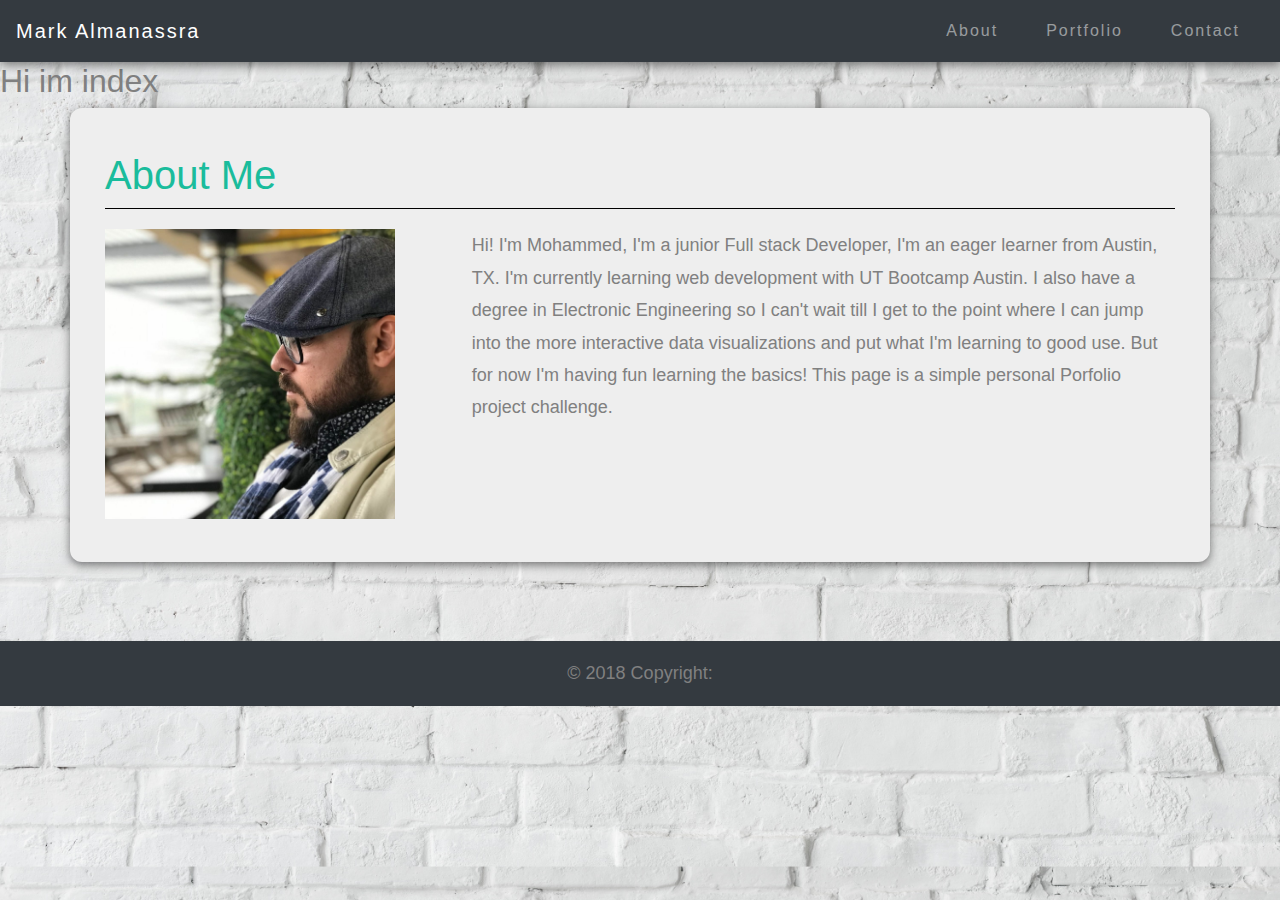
==== index.html @ db0f8ebb "adding navbar with custom css effect, container and footer" ====
<!DOCTYPE html>
<html lang="en">
<head>
  <meta charset="UTF-8">
  <meta name="viewport" content="width=device-width, initial-scale=1.0">
  <meta http-equiv="X-UA-Compatible" content="ie=edge">
  <link rel="stylesheet" href="https://maxcdn.bootstrapcdn.com/bootstrap/4.0.0/css/bootstrap.min.css" integrity="sha384-Gn5384xqQ1aoWXA+058RXPxPg6fy4IWvTNh0E263XmFcJlSAwiGgFAW/dAiS6JXm" crossorigin="anonymous">
  <link rel="stylesheet" href="https://use.fontawesome.com/releases/v5.3.1/css/all.css" integrity="sha384-mzrmE5qonljUremFsqc01SB46JvROS7bZs3IO2EmfFsd15uHvIt+Y8vEf7N7fWAU" crossorigin="anonymous">
  <link rel="stylesheet" type="text/css" href="assets/css/style.css">
  <title>About</title>
  <script src="https://code.jquery.com/jquery-3.2.1.slim.min.js" integrity="sha384-KJ3o2DKtIkvYIK3UENzmM7KCkRr/rE9/Qpg6aAZGJwFDMVNA/GpGFF93hXpG5KkN" crossorigin="anonymous"></script>
  <script src="https://cdnjs.cloudflare.com/ajax/libs/popper.js/1.12.9/umd/popper.min.js" integrity="sha384-ApNbgh9B+Y1QKtv3Rn7W3mgPxhU9K/ScQsAP7hUibX39j7fakFPskvXusvfa0b4Q" crossorigin="anonymous"></script>
  <script src="https://maxcdn.bootstrapcdn.com/bootstrap/4.0.0/js/bootstrap.min.js" integrity="sha384-JZR6Spejh4U02d8jOt6vLEHfe/JQGiRRSQQxSfFWpi1MquVdAyjUar5+76PVCmYl" crossorigin="anonymous"></script>
</head>
<body>
  <nav class="navbar navbar-expand-lg navbar-dark bg-dark">
    <a class="navbar-brand" href="index.html">Mark Almanassra</a>
    <button class="navbar-toggler" type="button" data-toggle="collapse" data-target="#navbarNav" aria-controls="navbarNav" aria-expanded="false" aria-label="Toggle navigation">
      <span class="navbar-toggler-icon"></span>
    </button>
    <div class="collapse navbar-collapse" id="navbarNav">
      <ul class="navbar-nav ml-auto">
        <li class="nav-item">
          <a class="nav-link" href="index.html">About</a>
        </li>
        <li class="nav-item">
          <a class="nav-link" href="portfolio.html">Portfolio</a>
        </li>
        <li class="nav-item">
          <a class="nav-link" href="contact.html">Contact</a>
        </li>
      </ul>
    </div>
  </nav>
  <h2>Hi im index</h2>
  <div class="container">
    <h1 class="page-header">About Me</h1>
    <div class="row">
      <div class="col-md-4">
        <img src="assets/images/mark.jpg" width="290" height="290">
      </div>
      <div class="col-md-8">
         <p>Hi! I'm Mohammed, I'm a junior Full stack Developer, I'm an eager learner from Austin, TX. I'm currently learning  web development with UT Bootcamp Austin. I also have a degree in Electronic Engineering so I can't wait till I get to the point where I can jump into the more interactive data visualizations and put what I'm learning to good use. But for now I'm having fun learning the basics! This page is a simple personal Porfolio project challenge.</p>
      </div>
    </div>
        
       
      </div>
    </div>

  <footer class="page-footer">
      <div class="container-fluid text-center text-md-left">
        <div class="footer-copyright text-center py-3">© 2018 Copyright:
        </div>
      </div>
  </footer>


  
</body>
</html>
---- assets/css/style.css ----
body {
  font: 18px "Montserrat", sans-serif;
  line-height: 1.8;
  color: grey;
  background-image: url(../images/background-contact.jpg);
  background-size: cover;
  /*filter: blur(20px);*/
}
.container{
  background-color: #eee;
  padding: 43px 35px;
  box-shadow: 0 3px 10px 0 rgba(0, 0, 0, 0.5);
  border-radius: 12px;

}
.navbar-expand-lg .navbar-nav .nav-link {
    padding-right: 1.5rem;
    padding-left: 1.5rem;
}

.navbar {
  letter-spacing: 2px;
  box-shadow: 0 3px 10px 0 rgba(0, 0, 0, 0.5);
}

.navbar-nav li a {
  transition: all 0.5s ease;
  padding-left: 20px;
  padding-right: 20px;
  font-size: 16px;
}

.navbar-nav li a:hover,
.navbar-nav li.active a {
  color: #1abc9c !important;
  letter-spacing: 4px;
  transform: translate(0, -2px);
  background: transparent !important;
}

.btn-success:not(:disabled):not(.disabled):active, {
    color: #fff;
    background-color: #1e7e34;
    border-color: #1c7430;
}

.page-header {
    padding-bottom: 9px;
    margin: 0 0 20px;
    border-bottom: 1px solid black;
    color: #1abc9c;
}

.contact{
  padding-top:13px;
}

footer {
    /*padding: 13px;*/
    margin-top: 79px;
    background: #343a40;
    text-align: center;
    bottom:0;
    position: relative;
}
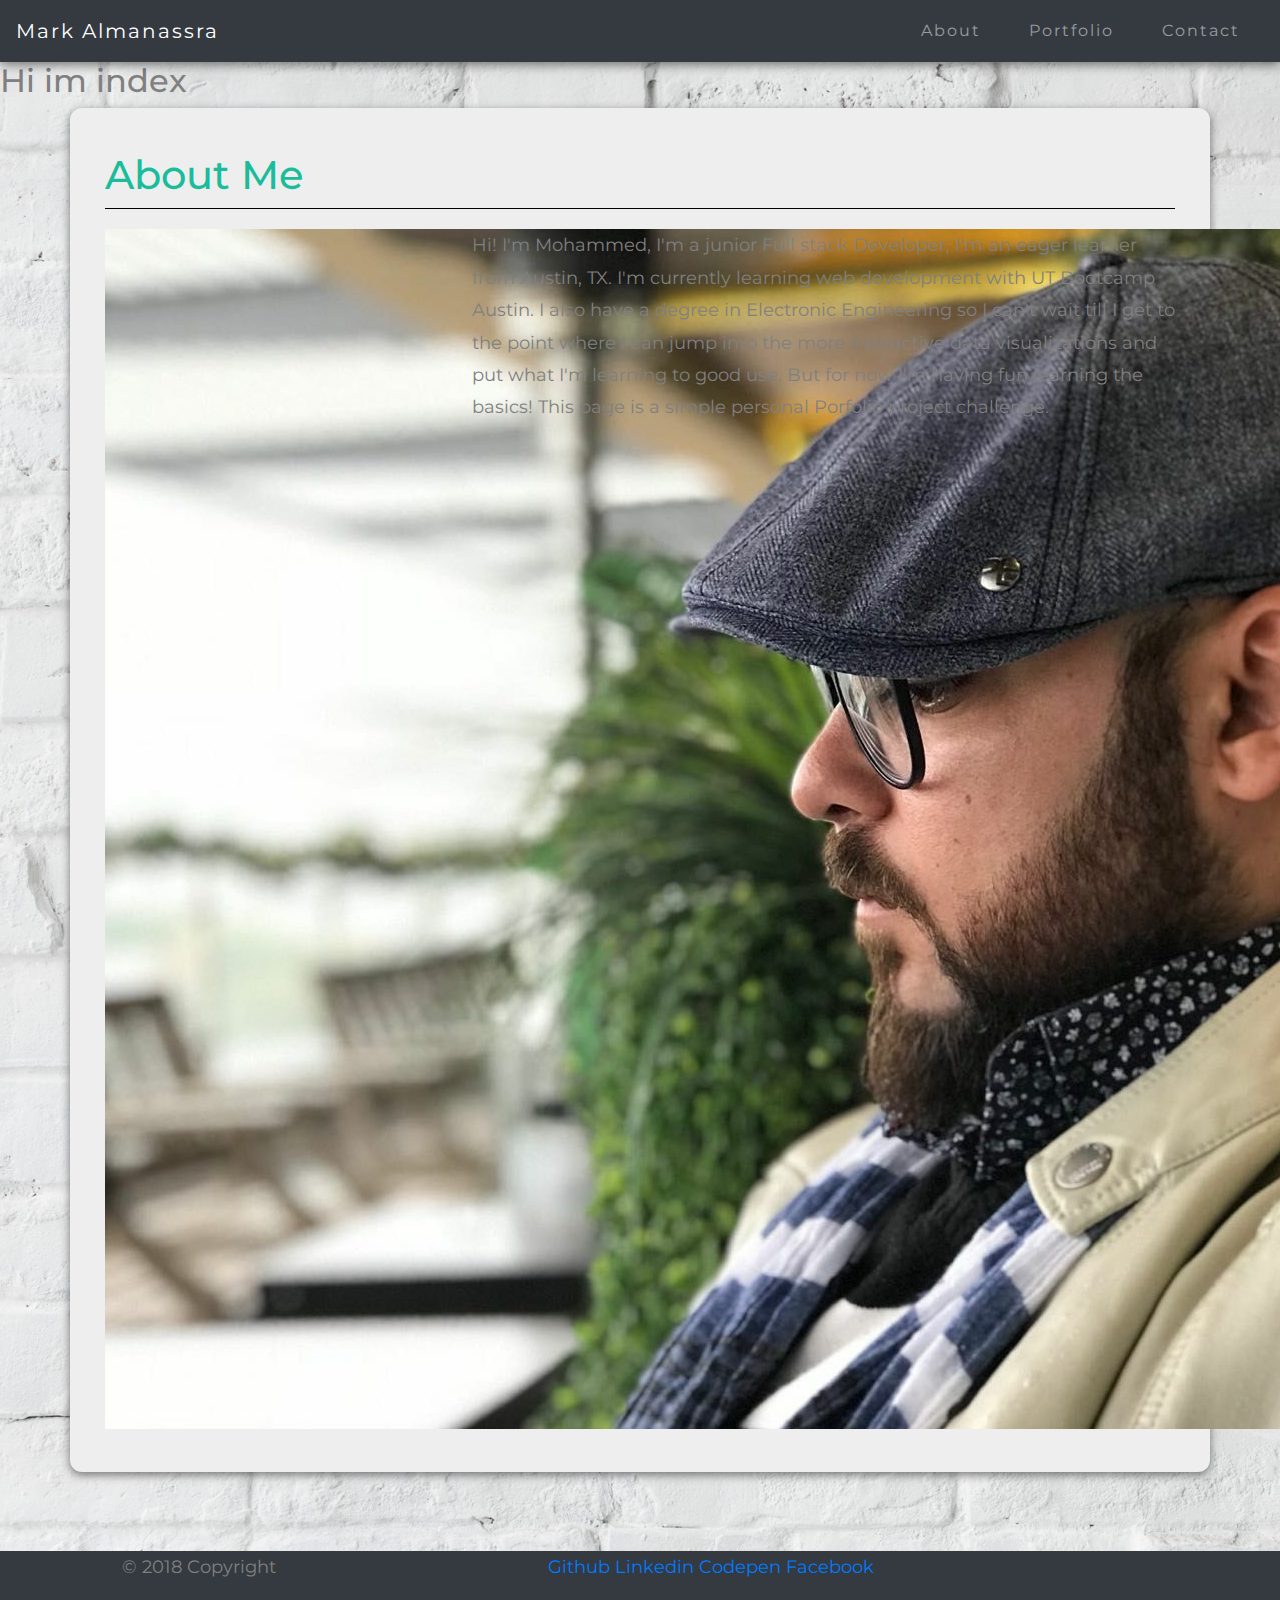
==== commit 0ada9b49: "adding comments and organizing the index, portfolio and contact html pages" ====
--- a/index.html
+++ b/index.html
@@ -6,6 +6,7 @@
   <meta http-equiv="X-UA-Compatible" content="ie=edge">
   <link rel="stylesheet" href="https://maxcdn.bootstrapcdn.com/bootstrap/4.0.0/css/bootstrap.min.css" integrity="sha384-Gn5384xqQ1aoWXA+058RXPxPg6fy4IWvTNh0E263XmFcJlSAwiGgFAW/dAiS6JXm" crossorigin="anonymous">
   <link rel="stylesheet" href="https://use.fontawesome.com/releases/v5.3.1/css/all.css" integrity="sha384-mzrmE5qonljUremFsqc01SB46JvROS7bZs3IO2EmfFsd15uHvIt+Y8vEf7N7fWAU" crossorigin="anonymous">
+  <link href="https://fonts.googleapis.com/css?family=Montserrat|Roboto" rel="stylesheet">
   <link rel="stylesheet" type="text/css" href="assets/css/style.css">
   <title>About</title>
   <script src="https://code.jquery.com/jquery-3.2.1.slim.min.js" integrity="sha384-KJ3o2DKtIkvYIK3UENzmM7KCkRr/rE9/Qpg6aAZGJwFDMVNA/GpGFF93hXpG5KkN" crossorigin="anonymous"></script>
@@ -13,49 +14,59 @@
   <script src="https://maxcdn.bootstrapcdn.com/bootstrap/4.0.0/js/bootstrap.min.js" integrity="sha384-JZR6Spejh4U02d8jOt6vLEHfe/JQGiRRSQQxSfFWpi1MquVdAyjUar5+76PVCmYl" crossorigin="anonymous"></script>
 </head>
 <body>
+  <!-- Navbar Starts -->
   <nav class="navbar navbar-expand-lg navbar-dark bg-dark">
-    <a class="navbar-brand" href="index.html">Mark Almanassra</a>
-    <button class="navbar-toggler" type="button" data-toggle="collapse" data-target="#navbarNav" aria-controls="navbarNav" aria-expanded="false" aria-label="Toggle navigation">
-      <span class="navbar-toggler-icon"></span>
-    </button>
-    <div class="collapse navbar-collapse" id="navbarNav">
-      <ul class="navbar-nav ml-auto">
-        <li class="nav-item">
-          <a class="nav-link" href="index.html">About</a>
-        </li>
-        <li class="nav-item">
-          <a class="nav-link" href="portfolio.html">Portfolio</a>
-        </li>
-        <li class="nav-item">
-          <a class="nav-link" href="contact.html">Contact</a>
-        </li>
-      </ul>
-    </div>
+      <a class="navbar-brand" href="index.html">Mark Almanassra</a>
+      <button class="navbar-toggler" type="button" data-toggle="collapse" data-target="#navbarNav" aria-controls="navbarNav" aria-expanded="false" aria-label="Toggle navigation">
+        <span class="navbar-toggler-icon"></span>
+      </button>
+      <div class="collapse navbar-collapse" id="navbarNav">
+        <ul class="navbar-nav ml-auto">
+          <li class="nav-item">
+            <a class="nav-link" href="index.html" id="about-page">About</a>
+          </li>
+          <li class="nav-item">
+            <a class="nav-link" href="portfolio.html">Portfolio</a>
+          </li>
+          <li class="nav-item">
+            <a class="nav-link" href="contact.html">Contact</a>
+          </li>
+        </ul>
+      </div>
   </nav>
-  <h2>Hi im index</h2>
-  <div class="container">
-    <h1 class="page-header">About Me</h1>
-    <div class="row">
-      <div class="col-md-4">
-        <img src="assets/images/mark.jpg" width="290" height="290">
-      </div>
-      <div class="col-md-8">
-         <p>Hi! I'm Mohammed, I'm a junior Full stack Developer, I'm an eager learner from Austin, TX. I'm currently learning  web development with UT Bootcamp Austin. I also have a degree in Electronic Engineering so I can't wait till I get to the point where I can jump into the more interactive data visualizations and put what I'm learning to good use. But for now I'm having fun learning the basics! This page is a simple personal Porfolio project challenge.</p>
+  <!-- Navbar Ends -->
+  <!-- Content Starts-->
+  <div id="wrap">
+    <h2>Hi im index</h2>
+    <div id="main" class="container clear-top">
+      <h1 class="page-header">About Me</h1>
+      <div class="row">
+        <div class="col-sm-4 thumbnail">
+          <img src="assets/images/mark.jpg" class="img-responsive">
+        </div>
+        <div class="col-sm-8">
+           <p>Hi! I'm Mohammed, I'm a junior Full stack Developer, I'm an eager learner from Austin, TX. I'm currently learning  web development with UT Bootcamp Austin. I also have a degree in Electronic Engineering so I can't wait till I get to the point where I can jump into the more interactive data visualizations and put what I'm learning to good use. But for now I'm having fun learning the basics! This page is a simple personal Porfolio project challenge.</p>
+        </div>
       </div>
     </div>
-        
-       
-      </div>
-    </div>
-
+  </div>
+  <!-- Content Ends-->
+  <!-- Footer starts -->
   <footer class="page-footer">
       <div class="container-fluid text-center text-md-left">
-        <div class="footer-copyright text-center py-3">© 2018 Copyright:
+        <div class="row justify-content-center">
+          <div class="col-4">
+            <p>&copy; 2018 Copyright</p>
+          </div>
+          <div class="ftr-effect col-6 contact-links">
+            <a href="#"><i class="fab fa-github"></i> Github</a>
+            <a href="#"><i class="fab fa-linkedin"></i> Linkedin</a>
+            <a href="#"><i class="fab fa-codepen"></i> Codepen</a>
+            <a href="#"><i class="fab fa-facebook-square"></i> Facebook</a>
+          </div>  
         </div>
       </div>
   </footer>
-
-
-  
+  <!-- Footer Ends -->
 </body>
 </html>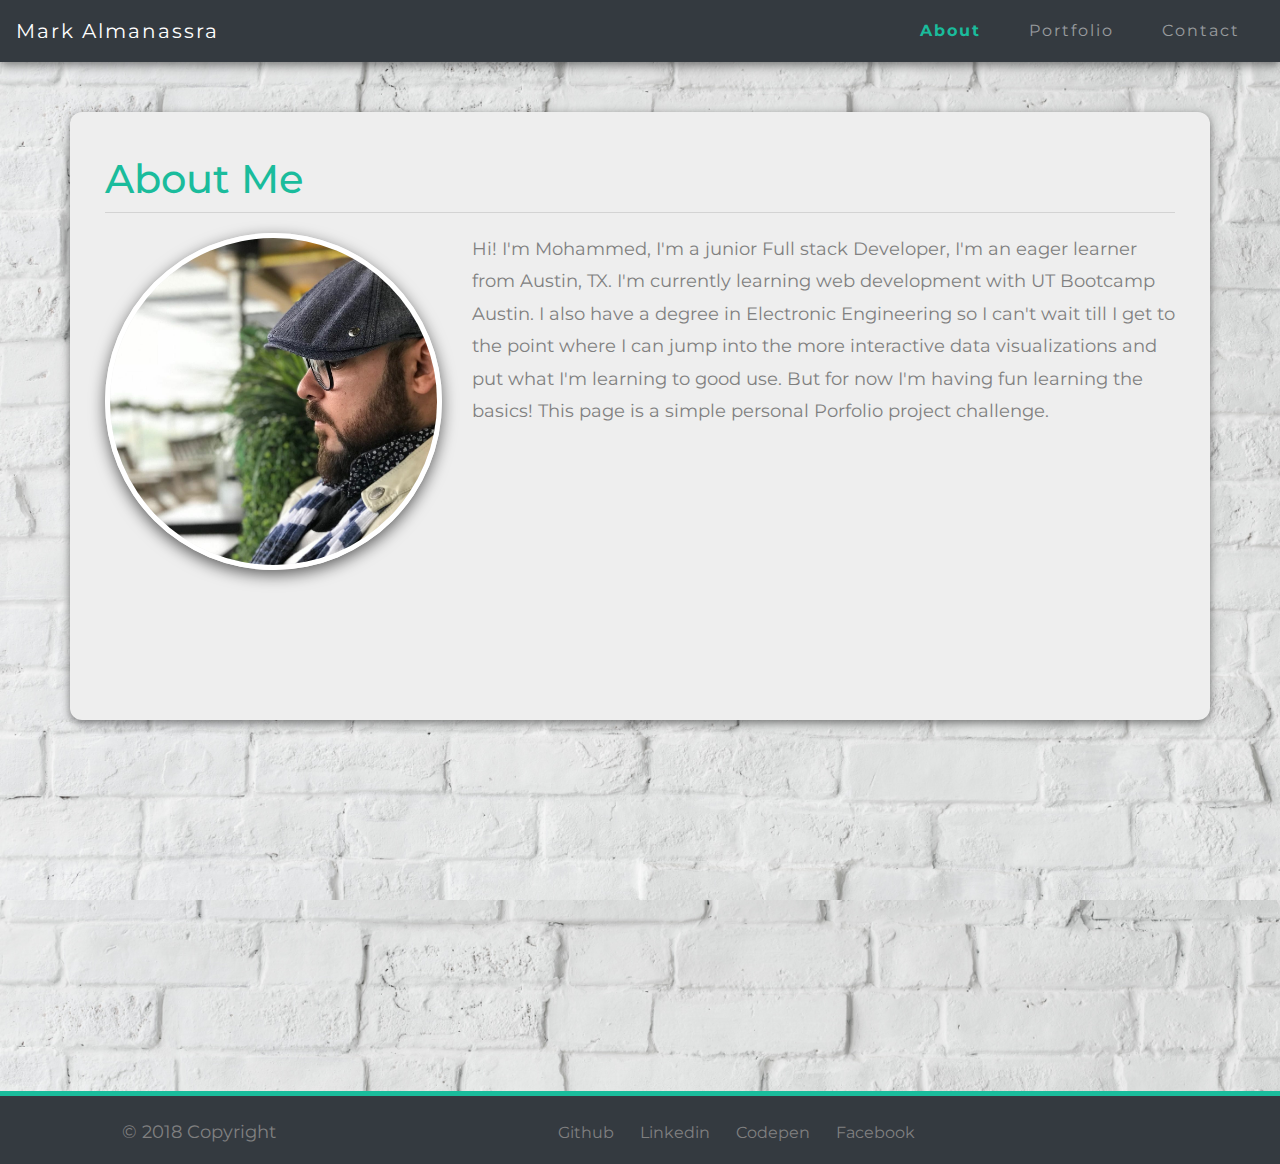
==== commit b10c0cea: "organizing the html and adding animation to the about me page image" ====
--- a/index.html
+++ b/index.html
@@ -37,12 +37,12 @@
   <!-- Navbar Ends -->
   <!-- Content Starts-->
   <div id="wrap">
-    <h2>Hi im index</h2>
+    <!-- <h2>Hi im index</h2> -->
     <div id="main" class="container clear-top">
       <h1 class="page-header">About Me</h1>
       <div class="row">
-        <div class="col-sm-4 thumbnail">
-          <img src="assets/images/mark.jpg" class="img-responsive">
+        <div  class="col-sm-4 thumbnail">
+          <img id="float" src="assets/images/mark.jpg" class="img-responsive">
         </div>
         <div class="col-sm-8">
            <p>Hi! I'm Mohammed, I'm a junior Full stack Developer, I'm an eager learner from Austin, TX. I'm currently learning  web development with UT Bootcamp Austin. I also have a degree in Electronic Engineering so I can't wait till I get to the point where I can jump into the more interactive data visualizations and put what I'm learning to good use. But for now I'm having fun learning the basics! This page is a simple personal Porfolio project challenge.</p>
@@ -58,7 +58,7 @@
           <div class="col-4">
             <p>&copy; 2018 Copyright</p>
           </div>
-          <div class="ftr-effect col-6 contact-links">
+          <div class="ftr-effect col-sm-6 contact-links">
             <a href="#"><i class="fab fa-github"></i> Github</a>
             <a href="#"><i class="fab fa-linkedin"></i> Linkedin</a>
             <a href="#"><i class="fab fa-codepen"></i> Codepen</a>
--- a/assets/css/style.css
+++ b/assets/css/style.css
@@ -1,11 +1,49 @@
+/*Style for Keeping the Footer DOWN*/
+
+html, body {
+  height: 100%;
+}
+
+#wrap {
+  min-height: 100%;
+}
+
+#main {
+  overflow:auto;
+  padding-bottom:150px; /* this needs to be bigger than footer height*/
+  margin-top: 50px;
+}
+
+.footer {
+  position: relative;
+  margin-top: -150px; /* negative value of footer height */
+  height: 150px;
+  clear:both;
+  padding-top:20px;
+} 
+
+/*End of Footer Down Style*/
+
+/*adding color for navbar menu when active*/
+
+#about-page ,#portfolio-page, #contact-page{
+  color: #1abc9c;
+  font-weight: bold;
+
+}
+
+
+
+/*Background image and font with line height of 1.8*/
 body {
-  font: 18px "Montserrat", sans-serif;
+  font: 18px "Montserrat","Roboto", sans-serif;
   line-height: 1.8;
   color: grey;
   background-image: url(../images/background-contact.jpg);
   background-size: cover;
-  /*filter: blur(20px);*/
-}
+}
+
+/*main content container coloring and spacing*/
 .container{
   background-color: #eee;
   padding: 43px 35px;
@@ -13,9 +51,11 @@
   border-radius: 12px;
 
 }
+
+/*Navbar links hover effect changing color and animation*/
 .navbar-expand-lg .navbar-nav .nav-link {
-    padding-right: 1.5rem;
-    padding-left: 1.5rem;
+  padding-right: 1.5rem;
+  padding-left: 1.5rem;
 }
 
 .navbar {
@@ -37,29 +77,193 @@
   transform: translate(0, -2px);
   background: transparent !important;
 }
-
-.btn-success:not(:disabled):not(.disabled):active, {
-    color: #fff;
-    background-color: #1e7e34;
-    border-color: #1c7430;
-}
-
+/*end of navbar hover effect*/
+/*header for container*/
 .page-header {
-    padding-bottom: 9px;
-    margin: 0 0 20px;
-    border-bottom: 1px solid black;
-    color: #1abc9c;
-}
-
-.contact{
+  padding-bottom: 9px;
+  margin: 0 0 20px;
+  border-bottom: 1px solid lightgrey;
+  color: #1abc9c;
+}
+/*contact page content padding*/
+.contact p{
   padding-top:13px;
-}
-
+  text-align: left;
+}
+
+/*footer background, aligning, and height*/
 footer {
-    /*padding: 13px;*/
-    margin-top: 79px;
-    background: #343a40;
-    text-align: center;
-    bottom:0;
-    position: relative;
-}+  padding-top: 20px;
+  margin-top: 79px;
+  background: #343a40;
+  text-align: center;
+  border-top:5px solid #1abc9c;
+}
+
+div.contact-links a{
+  padding-right: 11px; 
+  color: grey;
+}
+
+/*responsive image for About me Page*/
+div.thumbnail img{
+  width:100%;
+  box-shadow: 0 3px 10px 0 rgba(0, 0, 0, 0.5);
+  border-radius: 5%;
+}
+
+/*images hover effect and spacing -- Portfolio Page*/
+.spacing{
+  margin-bottom:28px;
+}
+
+.hovereffect {
+  width:100%;
+  height:100%;
+  float:left;
+  overflow:hidden;
+  border:6px solid white;
+  position:relative;
+  text-align:center;
+  cursor:default;
+}
+
+.hovereffect .overlay {
+  width:100%;
+  height:100%;
+  position:absolute;
+  overflow:hidden;
+  top:0;
+  left:0;
+  opacity:0;
+  background-color:rgba(0,0,0,0.5);
+  -webkit-transition:all .4s ease-in-out;
+  transition:all .4s ease-in-out
+}
+
+.hovereffect img {
+  width: 100%;
+  height: 100%;
+  display:block;
+  position:relative;
+  -webkit-transition:all .4s linear;
+  transition:all .4s linear;
+}
+
+.hovereffect h2 {
+  /*text-transform:uppercase;*/
+  color:#fff;
+  text-align:center;
+  position:relative;
+  font-size:17px;
+  background:rgba(26,188,156,0.6);
+  -webkit-transform:translatey(-100px);
+  -ms-transform:translatey(-100px);
+  transform:translatey(-100px);
+  -webkit-transition:all .2s ease-in-out;
+  transition:all .2s ease-in-out;
+  padding:10px;
+  margin-top:23px;
+}
+
+.hovereffect a.info {
+  text-decoration:none;
+  display:inline-block;
+  text-transform:uppercase;
+  color:#fff;
+  border:1px solid #fff;
+  background-color:transparent;
+  opacity:0;
+  filter:alpha(opacity=0);
+  -webkit-transition:all .2s ease-in-out;
+  transition:all .2s ease-in-out;
+  margin:50px 0 0;
+  padding:7px 14px;
+}
+
+.hovereffect a.info:hover {
+  box-shadow:0 0 5px #fff;
+}
+
+.hovereffect:hover img {
+  -ms-transform:scale(1.2);
+  -webkit-transform:scale(1.2);
+  transform:scale(1.2);
+}
+
+.hovereffect:hover .overlay {
+  opacity:1;
+  filter:alpha(opacity=100);
+}
+
+.hovereffect:hover h2,.hovereffect:hover a.info {
+  opacity:1;
+  filter:alpha(opacity=100);
+  -ms-transform:translatey(0);
+  -webkit-transform:translatey(0);
+  transform:translatey(0);
+}
+
+.hovereffect:hover a.info {
+  -webkit-transition-delay:.2s;
+  transition-delay:.2s;
+}
+
+/*End of Hover effect*/
+
+
+
+/*footer hover effect for contact links*/
+
+.ftr-effect a{
+  transition: all 0.5s ease;
+  padding-left: 10px;
+  padding-right: 10px;
+  font-size: 16px;
+  text-decoration: none;
+}
+
+.ftr-effect a:hover,
+.ftr-effect a.active {
+  color: #1abc9c !important;
+  background: transparent !important;
+}
+
+.ftr-effect.col-6.contact-links {
+  padding-left: 125px;
+  letter-spacing: 2px;
+}
+
+
+
+
+/*font awesome coloring in contact page*/
+.icon{
+  color:#1abc9c;
+}
+
+@keyframes float {
+  0% {
+    box-shadow: 0 5px 15px 0px rgba(0,0,0,0.6);
+    transform: translatey(0px);
+  }
+  50% {
+    box-shadow: 0 25px 15px 0px rgba(0,0,0,0.2);
+    transform: translatey(-20px);
+  }
+  100% {
+    box-shadow: 0 5px 15px 0px rgba(0,0,0,0.6);
+    transform: translatey(0px);
+  }
+}
+
+
+#float{
+
+  border: 5px white solid;
+  border-radius: 50%;
+  overflow: hidden;
+  box-shadow: 0 5px 15px 0px rgba(0,0,0,0.6);
+  transform: translatey(0px);
+  animation: float 6s ease-in-out infinite;
+}
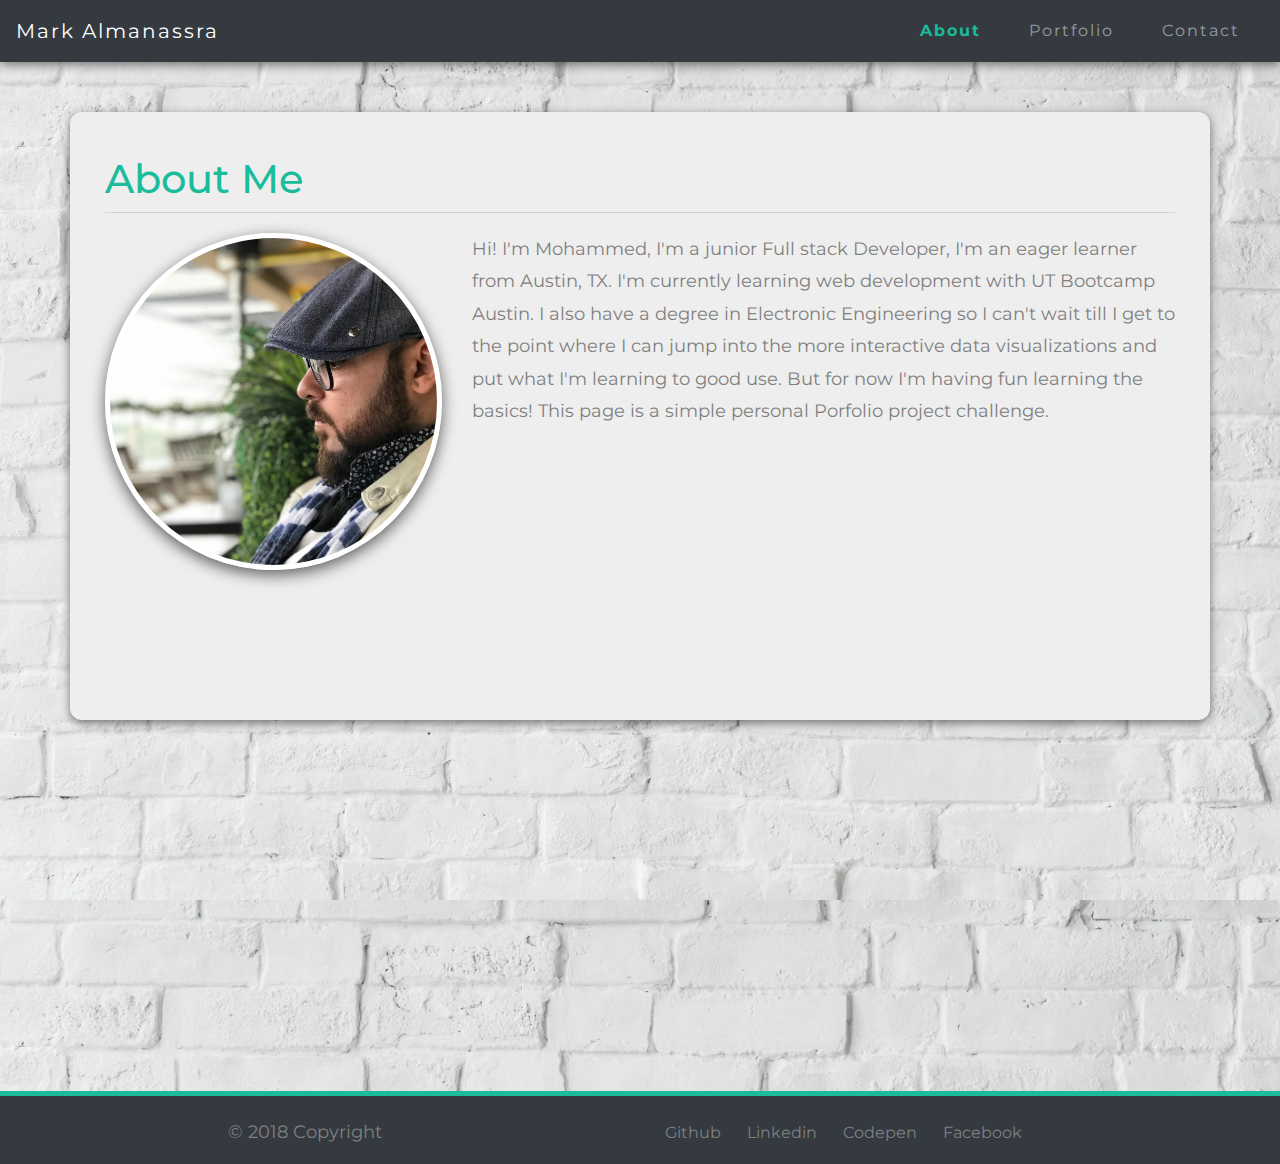
==== commit bb817a7d: "Finalizing the Style. changing project images, adding favicon to the pages" ====
--- a/index.html
+++ b/index.html
@@ -8,6 +8,7 @@
   <link rel="stylesheet" href="https://use.fontawesome.com/releases/v5.3.1/css/all.css" integrity="sha384-mzrmE5qonljUremFsqc01SB46JvROS7bZs3IO2EmfFsd15uHvIt+Y8vEf7N7fWAU" crossorigin="anonymous">
   <link href="https://fonts.googleapis.com/css?family=Montserrat|Roboto" rel="stylesheet">
   <link rel="stylesheet" type="text/css" href="assets/css/style.css">
+  <link rel="shortcut icon" type="image/png" href="assets/images/favicon.png" sizes="32x32" />
   <title>About</title>
   <script src="https://code.jquery.com/jquery-3.2.1.slim.min.js" integrity="sha384-KJ3o2DKtIkvYIK3UENzmM7KCkRr/rE9/Qpg6aAZGJwFDMVNA/GpGFF93hXpG5KkN" crossorigin="anonymous"></script>
   <script src="https://cdnjs.cloudflare.com/ajax/libs/popper.js/1.12.9/umd/popper.min.js" integrity="sha384-ApNbgh9B+Y1QKtv3Rn7W3mgPxhU9K/ScQsAP7hUibX39j7fakFPskvXusvfa0b4Q" crossorigin="anonymous"></script>
@@ -55,14 +56,14 @@
   <footer class="page-footer">
       <div class="container-fluid text-center text-md-left">
         <div class="row justify-content-center">
-          <div class="col-4">
+          <div class="col-md-4">
             <p>&copy; 2018 Copyright</p>
           </div>
-          <div class="ftr-effect col-sm-6 contact-links">
-            <a href="#"><i class="fab fa-github"></i> Github</a>
-            <a href="#"><i class="fab fa-linkedin"></i> Linkedin</a>
-            <a href="#"><i class="fab fa-codepen"></i> Codepen</a>
-            <a href="#"><i class="fab fa-facebook-square"></i> Facebook</a>
+          <div class="ftr-effect col-md-4 contact-links">
+            <a href="https://github.com/markpython86"><i class="fab fa-github"></i> Github</a>
+            <a href="https://www.linkedin.com/in/mark-almanassra/"><i class="fab fa-linkedin"></i> Linkedin</a>
+            <a href="https://codepen.io/markpython86/"><i class="fab fa-codepen"></i> Codepen</a>
+            <a href="https://www.facebook.com/profile.php?id=100009117987560"><i class="fab fa-facebook-square"></i> Facebook</a>
           </div>  
         </div>
       </div>
--- a/assets/css/style.css
+++ b/assets/css/style.css
@@ -229,9 +229,10 @@
   background: transparent !important;
 }
 
-.ftr-effect.col-6.contact-links {
+.ftr-effect.col-4.contact-links {
   padding-left: 125px;
   letter-spacing: 2px;
+  display: contents;
 }
 
 
@@ -267,3 +268,9 @@
   transform: translatey(0px);
   animation: float 6s ease-in-out infinite;
 }
+
+@media only screen and (max-width: 526px) {
+  .contact-links{
+    display: inline-grid;
+  }
+}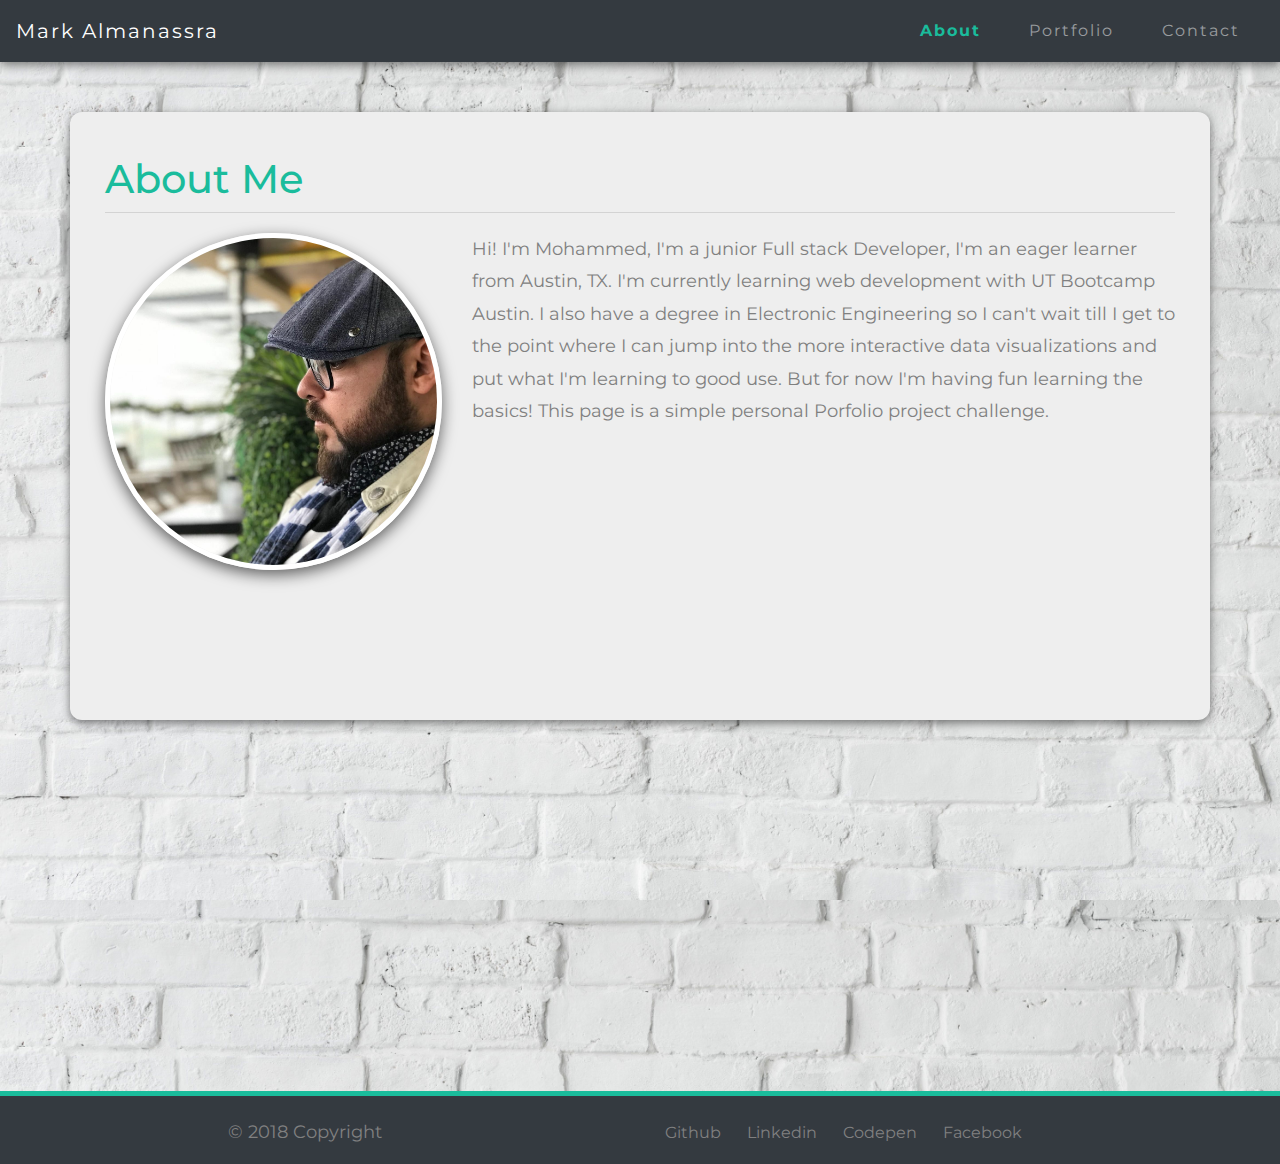
==== commit 3fa82cc3: "adding hangman game to the portfolio page" ====
--- a/index.html
+++ b/index.html
@@ -38,7 +38,6 @@
   <!-- Navbar Ends -->
   <!-- Content Starts-->
   <div id="wrap">
-    <!-- <h2>Hi im index</h2> -->
     <div id="main" class="container clear-top">
       <h1 class="page-header">About Me</h1>
       <div class="row">
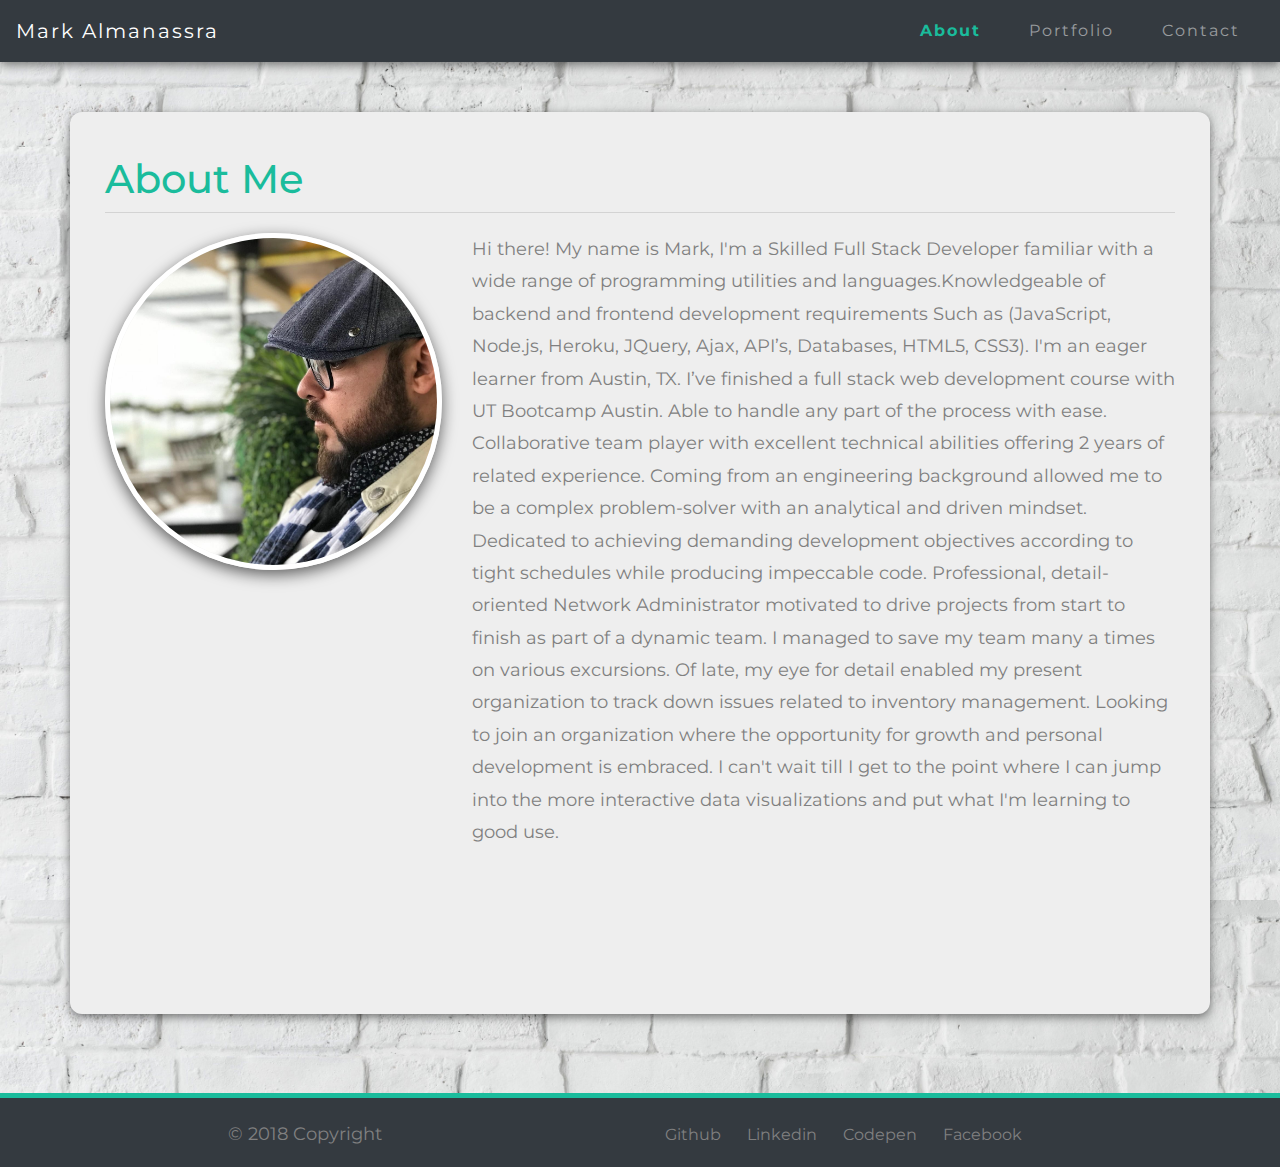
==== commit 89b9f4a1: "updating the About me paragraph" ====
--- a/index.html
+++ b/index.html
@@ -45,7 +45,28 @@
           <img id="float" src="assets/images/mark.jpg" class="img-responsive">
         </div>
         <div class="col-sm-8">
-           <p>Hi! I'm Mohammed, I'm a junior Full stack Developer, I'm an eager learner from Austin, TX. I'm currently learning  web development with UT Bootcamp Austin. I also have a degree in Electronic Engineering so I can't wait till I get to the point where I can jump into the more interactive data visualizations and put what I'm learning to good use. But for now I'm having fun learning the basics! This page is a simple personal Porfolio project challenge.</p>
+          <p>Hi there! My name is Mark, I'm a Skilled Full Stack Developer familiar with a wide range of programming utilities
+            and
+            languages.Knowledgeable of backend and frontend development requirements Such as (JavaScript, Node.js, Heroku,
+            JQuery,
+            Ajax, API’s, Databases, HTML5, CSS3). I'm an eager learner from Austin, TX. I’ve finished a full stack web
+            development
+            course with UT Bootcamp Austin. Able to handle any part of the process with ease. Collaborative team player with
+            excellent
+            technical abilities offering 2 years of related experience. Coming from an engineering background allowed me to be a
+            complex
+            problem-solver with an analytical and driven mindset. Dedicated to achieving demanding development objectives
+            according to
+            tight schedules while producing impeccable code. Professional, detail-oriented Network Administrator motivated to
+            drive
+            projects from start to finish as part of a dynamic team. I managed to save my team many a times on various
+            excursions.
+            Of late, my eye for detail enabled my present organization to track down issues related to inventory management.
+            Looking
+            to join an organization where the opportunity for growth and personal development is embraced. I can't wait till I
+            get to
+            the point where I can jump into the more interactive data visualizations and put what I'm learning to good use.
+          </p>
         </div>
       </div>
     </div>
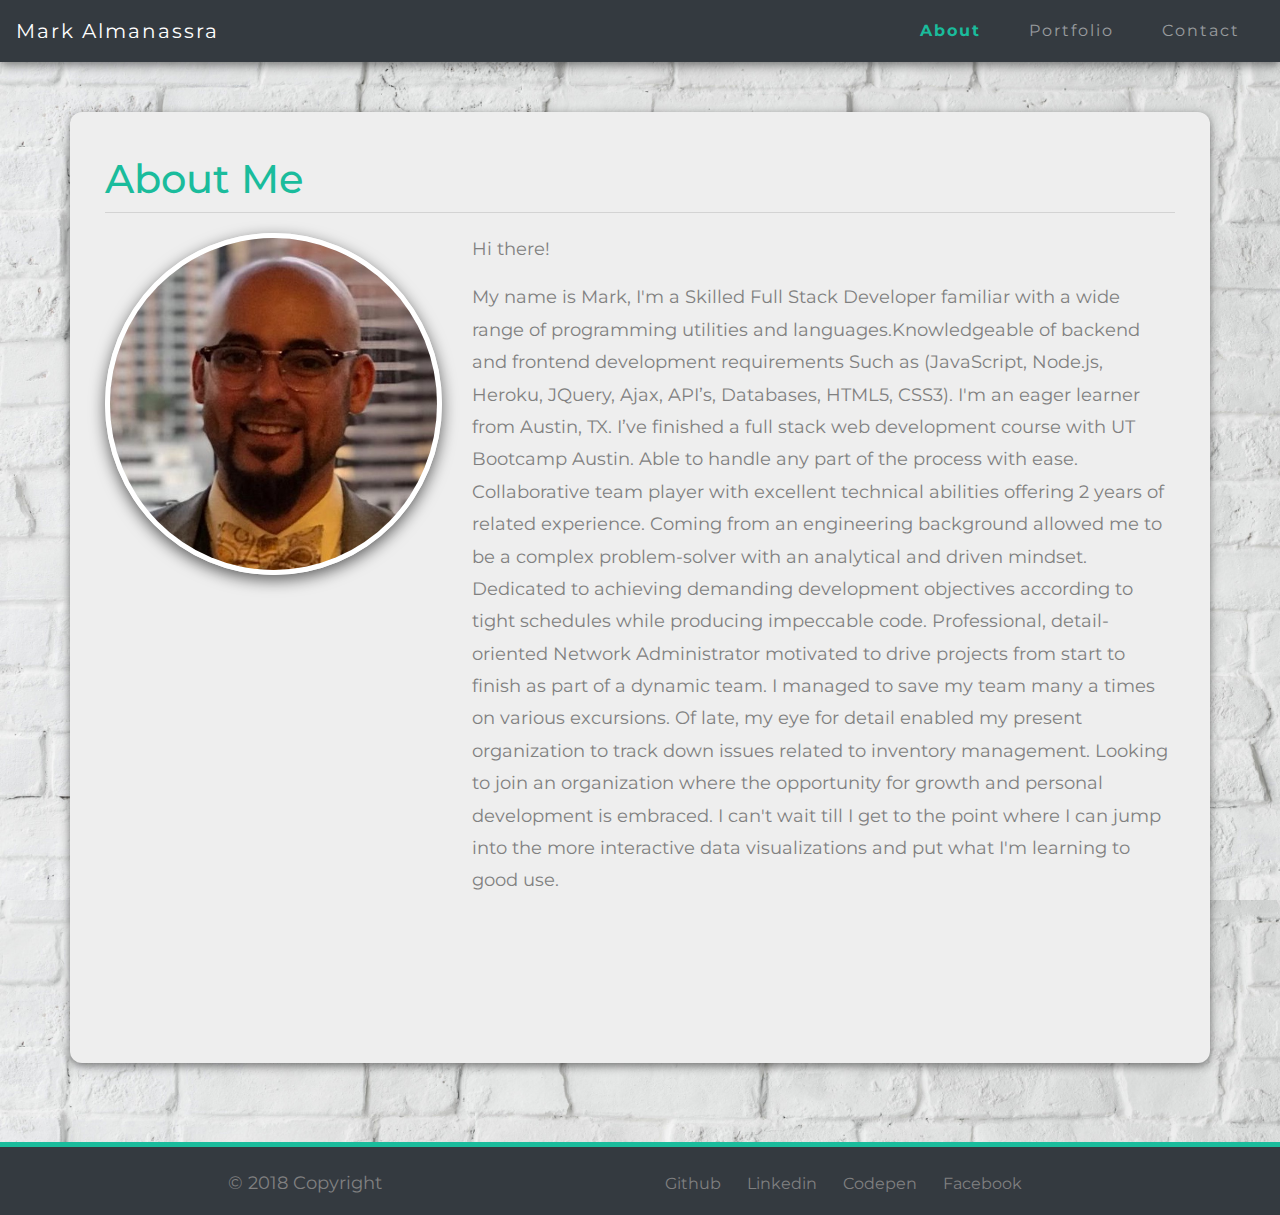
==== commit 55bb4554: "updating the portfoli page and change images" ====
--- a/index.html
+++ b/index.html
@@ -45,7 +45,8 @@
           <img id="float" src="assets/images/mark.jpg" class="img-responsive">
         </div>
         <div class="col-sm-8">
-          <p>Hi there! My name is Mark, I'm a Skilled Full Stack Developer familiar with a wide range of programming utilities
+          <p>Hi there!</p>
+          <p> My name is Mark, I'm a Skilled Full Stack Developer familiar with a wide range of programming utilities
             and
             languages.Knowledgeable of backend and frontend development requirements Such as (JavaScript, Node.js, Heroku,
             JQuery,
